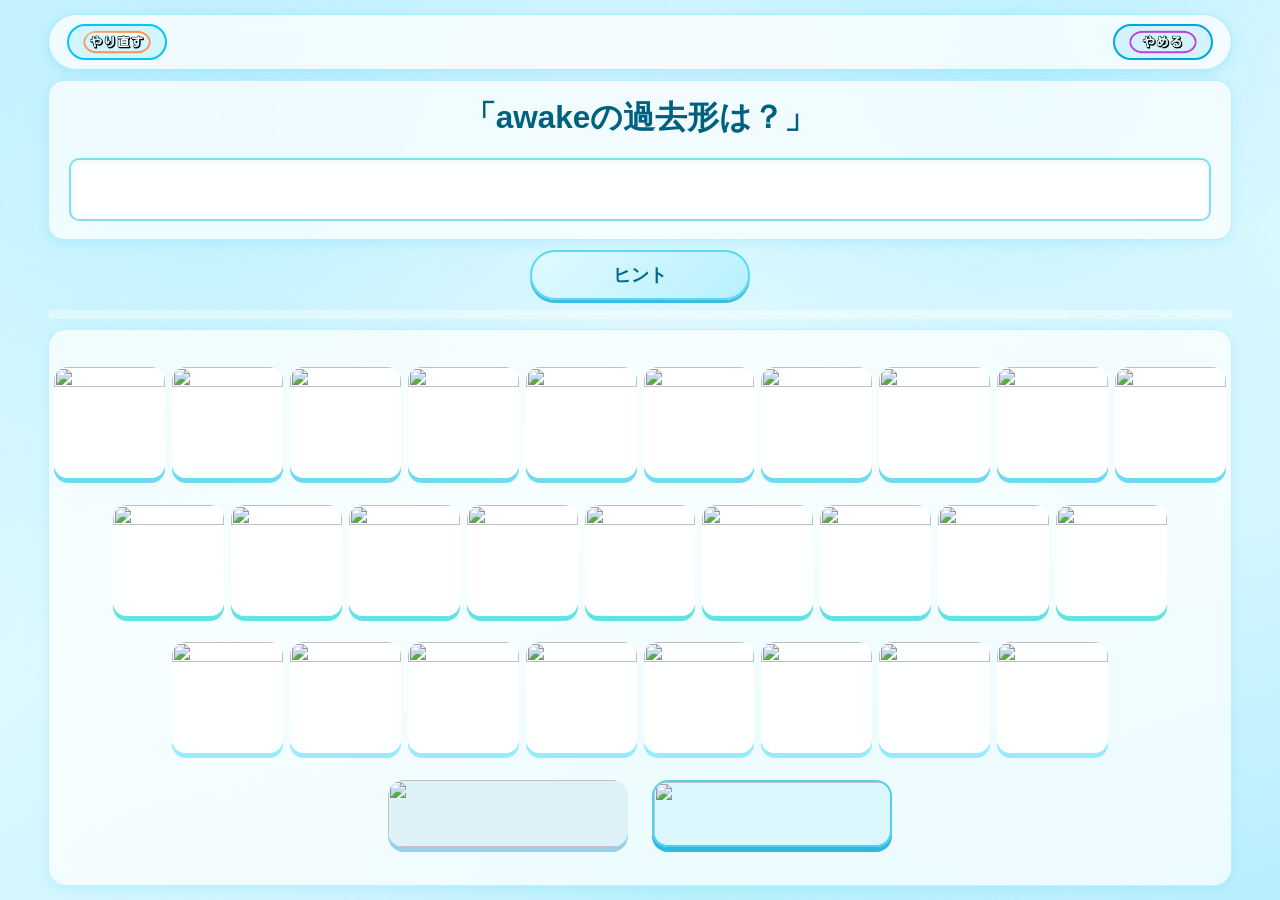
==== CHO122211/test-ch.html @ 6595b1ba "Add files via upload" ====
<!DOCTYPE html>
<html lang="ja">
<head>
  <meta charset="UTF-8">
  <meta name="viewport" content="width=device-width, initial-scale=1.0, maximum-scale=1.0, user-scalable=no">
  <title>TEST/テスト *問題確認*</title>
  <link rel="stylesheet" href="test-ch.css">
  <link rel="manifest" href="manifest.json">
  <meta name="theme-color" content="#00c8f0">
</head>
<body>

  <!-- トップバー -->
  <div class="top-bar">
    <a href="test-ser.html" class="back-btn">← 戻る</a>
    <div class="stage-badge" id="stageBadge"></div>
    <button class="toggle-btn" id="toggleBtn">間違えた単語のみ</button>
  </div>

  <!-- 進捗 -->
  <div class="progress-wrap">
    <div class="progress-track">
      <div class="progress-fill" id="progressFill"></div>
    </div>
    <div class="progress-label" id="progressLabel"></div>
  </div>

  <!-- カード -->
  <div class="card-area">
    <div class="card" id="card">
      <div class="word-jp" id="wordJp"></div>
      <div class="divider"></div>
      <div class="word-en" id="wordEn"></div>
    </div>
  </div>

  <!-- ナビ -->
  <div class="nav-area">
    <button class="nav-btn" id="prevBtn">◀</button>
    <button class="nav-btn" id="nextBtn">▶</button>
  </div>

  <script src="test-ch.js"></script>
</body>
</html>
---- CHO122211/test-ch.css ----
* {
  box-sizing: border-box;
  -webkit-tap-highlight-color: transparent;
  margin: 0;
  padding: 0;
  -webkit-user-select: none;
  user-select: none;
}

html, body {
  height: 100dvh;
  overflow: hidden;
  font-family: "Hiragino Maru Gothic ProN", "Hiragino Kaku Gothic ProN", "Meiryo", sans-serif;
}

body {
  background: linear-gradient(160deg, #d0f4ff 0%, #e8fbff 50%, #b8eeff 100%);
  color: #005a7a;
  display: flex;
  flex-direction: column;
  padding: 10px 12px 14px;
  gap: 10px;
}

body::before {
  content: '';
  position: fixed;
  inset: 0;
  background:
    radial-gradient(circle at 20% 15%, rgba(100,220,255,0.22) 0%, transparent 40%),
    radial-gradient(circle at 80% 10%, rgba(0,200,255,0.16) 0%, transparent 35%),
    radial-gradient(circle at 55% 90%, rgba(80,230,220,0.14) 0%, transparent 35%),
    radial-gradient(circle at 5%  70%, rgba(160,240,255,0.16) 0%, transparent 35%);
  pointer-events: none;
  z-index: 0;
}
body > * { position: relative; z-index: 1; }

/* ===== トップバー ===== */
.top-bar {
  flex-shrink: 0;
  display: flex;
  align-items: center;
  justify-content: space-between;
  height: clamp(52px, 7.5dvh, 68px);
  gap: 8px;
}

.back-btn {
  flex-shrink: 0;
  height: 100%;
  padding: 0 20px;
  display: inline-flex;
  align-items: center;
  font-size: clamp(15px, 2.2dvh, 20px);
  font-weight: bold;
  color: #006080;
  text-decoration: none;
  background: rgba(255,255,255,0.75);
  backdrop-filter: blur(10px);
  -webkit-backdrop-filter: blur(10px);
  border-radius: 999px;
  border: 1.5px solid rgba(100,220,255,0.5);
  box-shadow: 0 3px 10px rgba(0,180,230,0.15);
  transition: transform 0.1s;
}
.back-btn:active { transform: scale(0.93); }

.stage-badge {
  flex: 1;
  height: 100%;
  display: flex;
  align-items: center;
  justify-content: center;
  font-size: clamp(12px, 1.6dvh, 15px);
  font-weight: bold;
  letter-spacing: 1px;
  color: #006080;
  background: rgba(255,255,255,0.72);
  backdrop-filter: blur(10px);
  -webkit-backdrop-filter: blur(10px);
  border-radius: 999px;
  border: 1.5px solid rgba(100,220,255,0.45);
  box-shadow: 0 3px 10px rgba(0,180,230,0.12);
}

.toggle-btn {
  flex-shrink: 0;
  height: 100%;
  padding: 0 18px;
  font-size: clamp(15px, 2.2dvh, 20px);
  font-weight: bold;
  font-family: inherit;
  color: #006a8a;
  background: linear-gradient(135deg, #e0faff, #b8f0ff);
  border: 2px solid #5dd8f5;
  border-radius: 999px;
  box-shadow: 0 3px 0 #3bbedd;
  cursor: pointer;
  white-space: nowrap;
  transition: transform 0.1s, box-shadow 0.1s;
}
.toggle-btn:active { transform: translateY(3px); box-shadow: none; }
.toggle-btn.active {
  background: linear-gradient(135deg, #ffe0e0, #ffc8c8);
  border-color: #ff8080;
  color: #a00;
  box-shadow: 0 3px 0 #f06060;
}

/* ===== 進捗 ===== */
.progress-wrap {
  flex-shrink: 0;
  display: flex;
  align-items: center;
  gap: 10px;
}
.progress-track {
  flex: 1;
  height: clamp(6px, 1dvh, 10px);
  background: rgba(255,255,255,0.45);
  border-radius: 999px;
  overflow: hidden;
}
.progress-fill {
  height: 100%;
  width: 0%;
  background: linear-gradient(90deg, #00d4ff, #00a8d8, #00e8c8);
  border-radius: 999px;
  transition: width 0.35s ease;
}
.progress-label {
  flex-shrink: 0;
  font-size: clamp(12px, 1.6dvh, 15px);
  font-weight: bold;
  color: #007aaa;
  min-width: 48px;
  text-align: right;
}

/* ===== カード ===== */
.card-area {
  flex: 1;
  min-height: 0;
  display: flex;
  align-items: center;
  justify-content: center;
}

.card {
  width: min(92vw, 540px);
  /* スワイプアニメ用 */
  transition: transform 0.28s ease, opacity 0.28s ease;
}
.card.swipe-left  { animation: swipeLeft  0.28s ease forwards; }
.card.swipe-right { animation: swipeRight 0.28s ease forwards; }
@keyframes swipeLeft  { to { transform: translateX(-110%) rotate(-5deg); opacity: 0; } }
@keyframes swipeRight { to { transform: translateX( 110%) rotate( 5deg); opacity: 0; } }

/* カード内レイアウト */
.card {
  background: rgba(255,255,255,0.82);
  backdrop-filter: blur(12px);
  -webkit-backdrop-filter: blur(12px);
  border-radius: 28px;
  border: 1.5px solid rgba(100,220,255,0.45);
  box-shadow:
    0 16px 48px rgba(0,160,210,0.20),
    inset 0 0 28px rgba(255,255,255,0.8);
  display: flex;
  flex-direction: column;
  align-items: center;
  justify-content: center;
  padding: 28px 24px;
  gap: 0;
}

/* 上：日本語 */
.word-jp {
  width: 100%;
  text-align: center;
  font-size: clamp(22px, 4.5dvh, 46px);
  font-weight: 900;
  color: #006080;
  line-height: 1.2;
  word-break: break-word;
  padding-bottom: clamp(16px, 3dvh, 28px);
}

/* 区切り線 */
.divider {
  width: 60%;
  height: 2px;
  background: linear-gradient(90deg, transparent, rgba(0,200,230,0.35), transparent);
  border-radius: 999px;
  margin-bottom: clamp(16px, 3dvh, 28px);
}

/* 下：英語 */
.word-en {
  width: 100%;
  text-align: center;
  font-size: clamp(28px, 6dvh, 64px);
  font-weight: 900;
  letter-spacing: 2px;
  color: #005a7a;
  line-height: 1.15;
  word-break: break-word;
}

/* ===== ナビボタン ===== */
.nav-area {
  flex-shrink: 0;
  display: flex;
  justify-content: center;
  gap: 24px;
  padding-bottom: 4px;
}

.nav-btn {
  width: clamp(64px, 18vw, 100px);
  height: clamp(52px, 7dvh, 72px);
  font-size: clamp(20px, 3dvh, 30px);
  border-radius: 20px;
  border: 1.5px solid rgba(100,220,255,0.5);
  cursor: pointer;
  color: #005a7a;
  font-family: inherit;
  background: rgba(255,255,255,0.78);
  backdrop-filter: blur(8px);
  -webkit-backdrop-filter: blur(8px);
  box-shadow:
    0 6px 0 rgba(0,160,210,0.30),
    0 10px 20px rgba(0,160,210,0.15);
  transition: transform 0.1s, box-shadow 0.1s;
}
.nav-btn:active {
  transform: translateY(5px);
  box-shadow:
    0 1px 0 rgba(0,160,210,0.22),
    0 4px 10px rgba(0,160,210,0.12);
}
.nav-btn:disabled {
  opacity: 0.3;
  pointer-events: none;
}
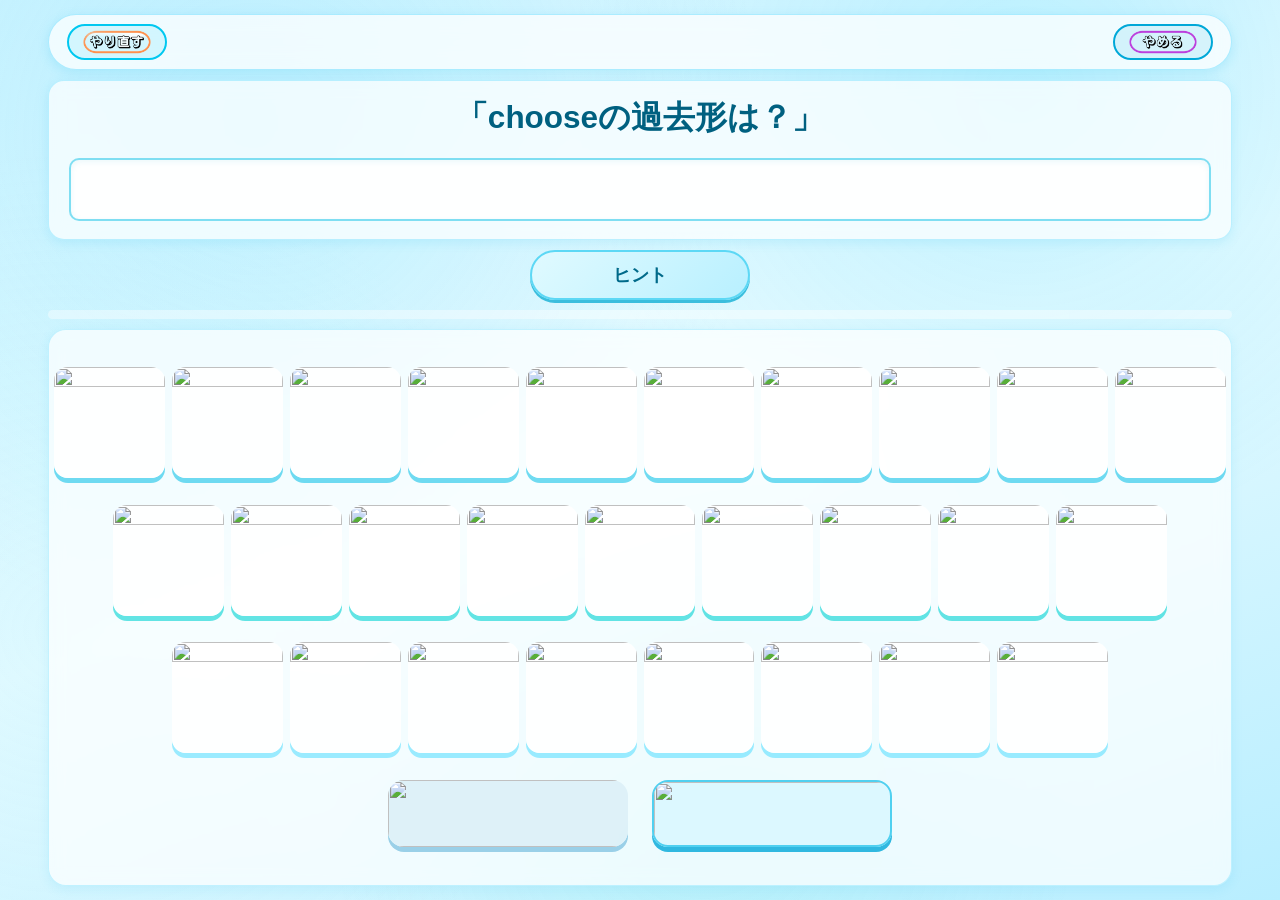
==== commit 56908fdf: "Update HTML title and formatting in test-ch.html" ====
--- a/CHO122211/test-ch.html
+++ b/CHO122211/test-ch.html
@@ -3,7 +3,7 @@
 <head>
   <meta charset="UTF-8">
   <meta name="viewport" content="width=device-width, initial-scale=1.0, maximum-scale=1.0, user-scalable=no">
-  <title>TEST/テスト *問題確認*</title>
+  <title>Check</title>
   <link rel="stylesheet" href="test-ch.css">
   <link rel="manifest" href="manifest.json">
   <meta name="theme-color" content="#00c8f0">
@@ -42,4 +42,4 @@
 
   <script src="test-ch.js"></script>
 </body>
-</html>+</html>
